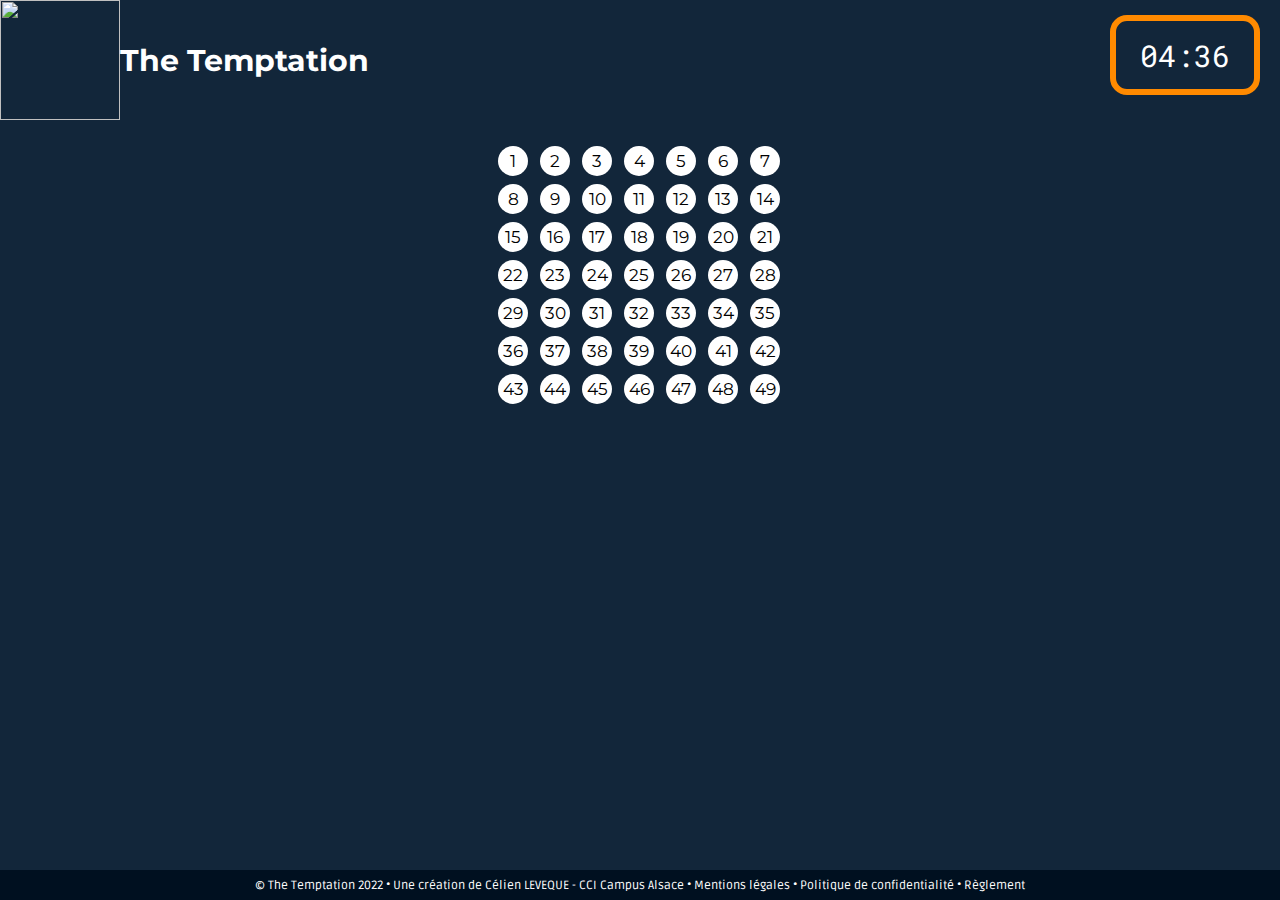
==== Front/jeu.html @ 5bd34da9 "Création de la page jeu.html" ====
<!DOCTYPE html>
<html lang="en">
<head>
    <meta charset="UTF-8">
    <meta http-equiv="X-UA-Compatible" content="IE=edge">
    <meta name="viewport" content="width=device-width, initial-scale=1.0">
    <link rel="stylesheet" href="style.css">
    <title>The Temptation | Jeu</title>
</head>
<body>
    <header class="top">
        <img class="logo" src="assets/images/Logo.png">
        <h1 class="titre" >The Temptation</h1>
    </header>
    <br>

    <main>
        <div class="formeCompteur_Jeu">
            <p class="compteur_Jeu">04:36</p>
        </div>

        <div class="grille">
            <div class="grilleLine">    
                <input type="button" value="1" id="1">    
                <input type="button" value="2" id="2">    
                <input type="button" value="3" id="3">    
                <input type="button" value="4" id="4">    
                <input type="button" value="5" id="5">    
                <input type="button" value="6" id="6" >    
                <input type="button" value="7" id="7">
            </div>
            <div class="grilleLine">    
                <input type="button" value="8" id="8">    
                <input type="button" value="9" id="9">    
                <input type="button" value="10" id="10">    
                <input type="button" value="11" id="11">    
                <input type="button" value="12" id="12">    
                <input type="button" value="13" id="13">    
                <input type="button" value="14" id="14">
            </div>
            <div class="grilleLine">    
                <input type="button" value="15" id="15">    
                <input type="button" value="16" id="16">    
                <input type="button" value="17" id="17">    
                <input type="button" value="18" id="18">    
                <input type="button" value="19" id="19">    
                <input type="button" value="20" id="20">    
                <input type="button" value="21" id="21">
            </div>
            <div class="grilleLine">    
                <input type="button" value="22" id="22">    
                <input type="button" value="23" id="23">    
                <input type="button" value="24" id="24">    
                <input type="button" value="25" id="25">    
                <input type="button" value="26" id="26">    
                <input type="button" value="27" id="27">    
                <input type="button" value="28" id="28">
            </div>
            <div class="grilleLine">    
                <input type="button" value="29" id="29">    
                <input type="button" value="30" id="30">    
                <input type="button" value="31" id="31">    
                <input type="button" value="32" id="32">    
                <input type="button" value="33" id="33">    
                <input type="button" value="34" id="34">    
                <input type="button" value="35" id="35">
            </div>
            <div class="grilleLine">    
                <input type="button" value="36" id="36">    
                <input type="button" value="37" id="37">    
                <input type="button" value="38" id="38">    
                <input type="button" value="39" id="39">    
                <input type="button" value="40" id="40">    
                <input type="button" value="41" id="41">    
                <input type="button" value="42" id="42">
            </div>
            <div class="grilleLine">    
                <input type="button" value="43" id="43">    
                <input type="button" value="44" id="44">    
                <input type="button" value="45" id="45">    
                <input type="button" value="46" id="46">    
                <input type="button" value="47" id="47">    
                <input type="button" value="48" id="48">    
                <input type="button" value="49" id="49">
            </div>
        </div>
        

    </main>

    <footer class="footer">
        <p>© The Temptation 2022 • Une création de Célien LEVEQUE - CCI Campus Alsace • <a class="Afooter" href="#">Mentions légales</a> • <a class="Afooter" href="#">Politique de confidentialité</a> • <a class="Afooter" href="#">Règlement</a></p>
    </footer>

</body>
</html>
---- Front/style.css ----
@import url('https://fonts.googleapis.com/css2?family=Montserrat:wght@700&display=swap');
@import url('https://fonts.googleapis.com/css2?family=Montserrat:wght@700&family=Roboto+Mono:wght@300&family=Ruda:wght@500&display=swap');
@import url('https://fonts.googleapis.com/css2?family=Montserrat:wght@700&family=Roboto+Mono:wght@300&display=swap');

* {
    border: none;
    box-sizing: border-box;
    margin: 0;
    padding: 0;
}

body {
    background: #12263A;
}

@media (min-width: 500px) {

    .top {
        width: 100%;
        height: 120px;
        display: flex;
        align-items: center;
        color: white;
        font-family: 'Montserrat', sans-serif;
    }

    .titre {
        margin-left: 0,5%;
        font-size: 30px;
    }

    .logo {
        width: 120px;
        height: 120px;
    }

    .TitreConteur {
        font-family: 'Montserrat', sans-serif;
        display: flex;
        justify-content: center;
        align-items: center;
        margin-bottom: 10px;
        color: #FFFFFF;
        font-size: 25px;
    }

    .formeCompteur {
        border: solid;
        border-color: #FF8A00;
        border-radius: 20px;
        border-width: 8px;
        display: flex;
        align-items: center;
        width: 400px;
        height: 150px;
        margin: auto;
        margin-bottom: 15px;
    }

    .compteur {
        margin-left: auto;
        margin-right: auto;
        color: #FFFFFF;
        font-family: 'Roboto Mono', sans-serif;
        font-size: 70px;
    }

    .btnJouer {
        width: 222px;
        height: 35px;
        background-color: #FF8A00;
        border-radius: 20px;
        margin: auto;
        display: flex;
        text-decoration: none;
    }

        .btnJouer:hover {
            background-color: #8a4a00;
            color: white;
            cursor: pointer;
            text-decoration: none;
        }

    .lblJouer {
        margin-left: auto;
        margin-right: auto;
        color: #FFFFFF;
        font-family: 'Montserrat', sans-serif;
        font-size: 17px;
        text-align: center;
        margin: auto;
    }

    .titreGuid {
        color: #FFFFFF;
        font-family: 'Ruda', sans-serif;
        text-align: center;
        font-size: 15px;
        margin-top: 45px;
        margin-bottom: 0.5%;
    }

    .formGuid {
        width: 330px;
        height: 30px;
        background-color: #ADADAD;
        border-radius: 50px;
        margin: auto;
        display: flex;
        justify-content: center;
        align-items: center;
    }

    .codeGuid {
        width: 300px;
        font-family: 'Ruda', sans-serif;
        background-color: #ADADAD;
        font-size: 15px;
        text-align: center;
    }

    .valider {
        background-color: #FF8A00;
        width: 85px;
        height: 30px;
        border-radius: 20px;
        margin: auto;
        display: flex;
        margin-top: 8px;
        text-decoration: none;
    }

        .valider:hover {
            background-color: #8a4a00;
            color: white;
            cursor: pointer;
            text-decoration: none;
        }

    .lblValider {
        color: #FFFFFF;
        font-family: 'Montserrat', sans-serif;
        font-size: 12px;
        margin-left: auto;
        margin-right: auto;
        margin: auto;
    }

    .footer {
        display: flex;
        color: #FFFFFF;
        width: 100%;
        height: 30px;
        background-color: #001020;
        position: fixed;
        bottom: 0;
    }

        .footer p {
            margin: auto;
            font-family: 'Ruda', sans-serif;
            font-size: 12px;
        }

    .Afooter {
        color: #FFFFFF;
        text-decoration: none;
    }

        .Afooter:hover {
            text-decoration: underline;
        }
}


@media (min-width: 1500px) {

    .top {
        width: 100%;
        height: 160px;
        display: flex;
        align-items: center;
        color: white;
        font-family: 'Montserrat', sans-serif;
    }

    .titre {
        margin-left: 0,5%;
        font-size: 50px;
    }

    .logo {
        width: 160px;
        height: 160px;
    }

    .TitreConteur {
        font-family: 'Montserrat', sans-serif;
        display: flex;
        justify-content: center;
        align-items: center;
        margin-top: 4%;
        margin-bottom: 15px;
        color: #FFFFFF;
        font-size: 35px;
    }

    .formeCompteur {
        border: solid;
        border-color: #FF8A00;
        border-radius: 25px;
        border-width: 10px;
        display: flex;
        align-items: center;
        width: 600px;
        height: 240px;
        margin: auto;
        margin-bottom: 30px;
    }

    .compteur {
        margin-left: auto;
        margin-right: auto;
        color: #FFFFFF;
        font-family: 'Roboto Mono', sans-serif;
        font-size: 110px;
    }

    .btnJouer {
        width: 333px;
        height: 55px;
        background-color: #FF8A00;
        border-radius: 50px;
        margin: auto;
        display: flex;
    }

        .btnJouer:hover {
            background-color: #8a4a00;
            color: white;
            cursor: pointer;
        }

    .lblJouer {
        margin-left: auto;
        margin-right: auto;
        color: #FFFFFF;
        font-family: 'Montserrat', sans-serif;
        font-size: 25px;
        text-align: center;
        margin: auto;
    }

    .titreGuid {
        color: #FFFFFF;
        font-family: 'Ruda', sans-serif;
        text-align: center;
        font-size: 20px;
        margin-top: 90px;
        margin-bottom: 0.5%;
    }

    .formGuid {
        width: 682px;
        height: 40px;
        background-color: #ADADAD;
        border-radius: 50px;
        margin: auto;
        display: flex;
        justify-content: center;
        align-items: center;
    }

    .codeGuid {
        width: 600px;
        font-family: 'Ruda', sans-serif;
        background-color: #ADADAD;
        font-size: 20px;
        text-align: center;
    }

    .valider {
        background-color: #FF8A00;
        width: 150px;
        height: 40px;
        border-radius: 50px;
        margin: auto;
        display: flex;
        margin-top: 15px;
        text-decoration: none;
    }

        .valider:hover {
            background-color: #8a4a00;
            color: white;
            cursor: pointer;
            text-decoration: none;
        }

    .lblValider {
        color: #FFFFFF;
        font-family: 'Montserrat', sans-serif;
        font-size: 17px;
        margin-left: auto;
        margin-right: auto;
        margin: auto;
    }

    .footer {
        display: flex;
        color: #FFFFFF;
        width: 100%;
        height: 40px;
        background-color: #001020;
        position: fixed;
        bottom: 0;
    }

        .footer p {
            margin: auto;
            font-family: 'Ruda', sans-serif;
        }

    .Afooter {
        color: #FFFFFF;
        text-decoration: none;
    }

        .Afooter:hover {
            text-decoration: underline;
        }
}


/*Parti jeu.html*/

@media (min-width: 500px) {

    .formeCompteur_Jeu {
        border: solid;
        border-color: #FF8A00;
        border-radius: 17px;
        border-width: 6px;
        display: flex;
        align-items: center;
        width: 150px;
        height: 80px;
        margin-bottom: 0px;
        margin-left: auto;
        margin-right: 10px;
        position: absolute;
        top: 15px; right: 10px;
    }

    .compteur_Jeu {
        margin-left: auto;
        margin-right: auto;
        color: #FFFFFF;
        font-family: 'Roboto Mono', sans-serif;
        font-size: 30px;
    }

    .grille {
        width: 300px;
        height: 275px;
        margin: auto;
    }

    input {
        width: 30px;
        height: 30px;
        border-radius: 25px;
        background-color: #ffffff;
        font-family: 'Montserrat', sans-serif;
        font-size: 17px;
        margin-top: 8px;
        margin-left: 8px;
    }

    .input:hover {
        color: #FFFFFF;
        background-color: #FF8A00;
        cursor: pointer;
    }

}
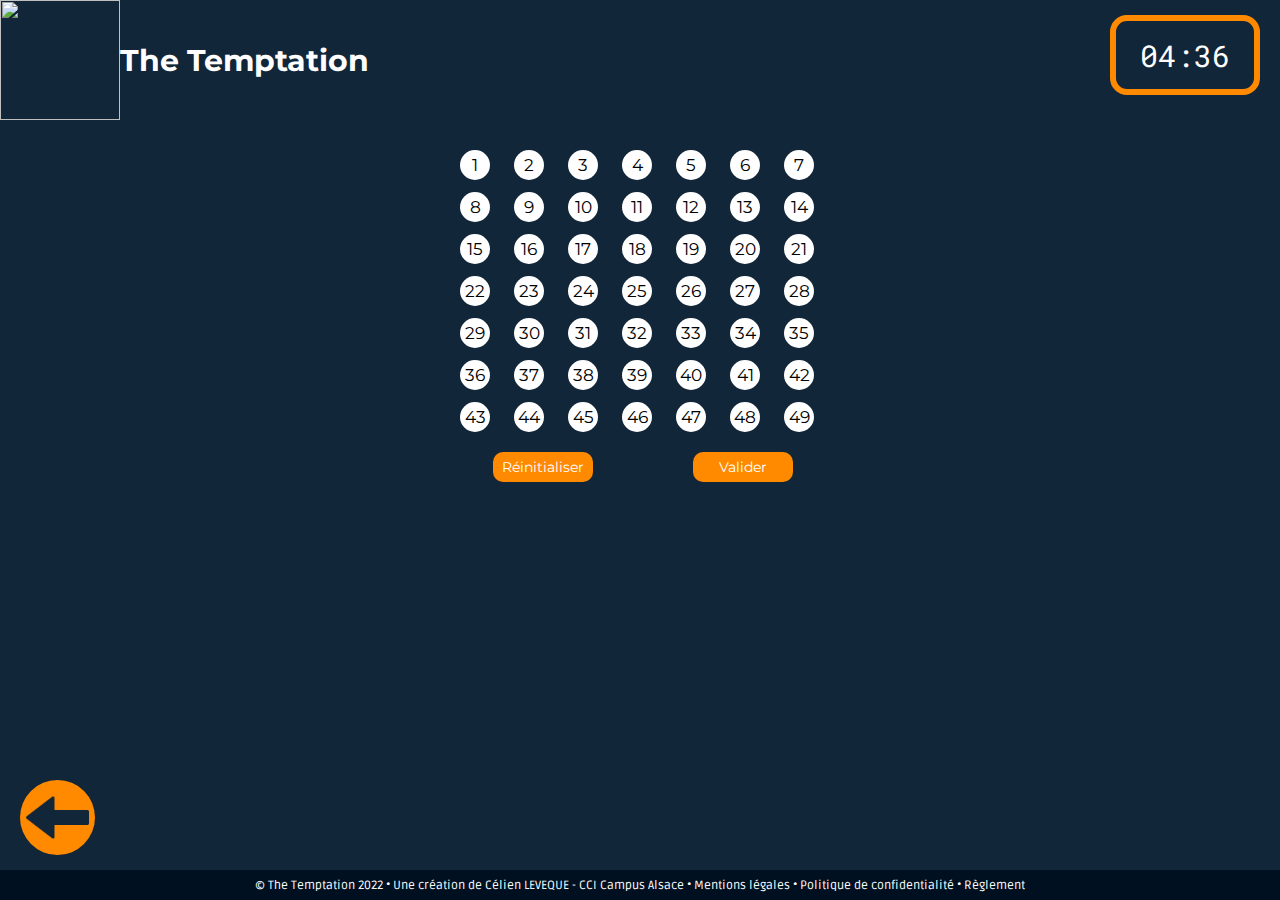
==== commit 8aa97086: "Création page jeux" ====
--- a/Front/jeu.html
+++ b/Front/jeu.html
@@ -83,9 +83,22 @@
                 <input type="button" value="48" id="48">    
                 <input type="button" value="49" id="49">
             </div>
+
+            <div class="btnGrille">
+                <a class="resetGrille">
+                    <p class="lblresetGrille">Réinitialiser</p>
+                </a>
+                <a class="validerGrille">
+                    <p class="lblValiderGrille">Valider</p>
+                </a>
+            </div>
         </div>
         
-
+        <div class="imgForm">
+            <a href="#">
+                <img class="imgRetour" src="assets/images/fleche.png">
+            </a>
+        </div>
     </main>
 
     <footer class="footer">
--- a/Front/style.css
+++ b/Front/style.css
@@ -362,8 +362,8 @@
     }
 
     .grille {
-        width: 300px;
-        height: 275px;
+        width: 400px;
+        height: 360px;
         margin: auto;
     }
 
@@ -374,14 +374,87 @@
         background-color: #ffffff;
         font-family: 'Montserrat', sans-serif;
         font-size: 17px;
-        margin-top: 8px;
-        margin-left: 8px;
-    }
-
-    .input:hover {
+        margin-top: 12px;
+        margin-left: 20px;
+    }
+
+    input:hover {
         color: #FFFFFF;
         background-color: #FF8A00;
         cursor: pointer;
     }
 
+    .validerGrille {
+        background-color: #FF8A00;
+        width: 100px;
+        height: 30px;
+        border-radius: 10px;
+        margin-left: 5px;
+        display: flex;
+        margin-top: 20px;
+        text-decoration: none;
+    }
+
+    .btnGrille {
+        display:flex;
+        justify-content: space-around;
+    }
+
+    .resetGrille {
+        background-color: #FF8A00;
+        width: 100px;
+        height: 30px;
+        border-radius: 10px;
+        margin-left: 5px;
+        display: flex;
+        margin-top: 20px;
+        text-decoration: none;
+    }
+
+    .validerGrille:hover {
+        background-color: #8a4a00;
+        color: white;
+        cursor: pointer;
+        text-decoration: none;
+    }
+
+    .resetGrille:hover{
+        background-color: #8a4a00;
+        color: white;
+        cursor: pointer;
+        text-decoration: none;
+    }
+
+    .lblresetGrille {
+        color: #FFFFFF;
+        font-family: 'Montserrat', sans-serif;
+        font-size: 14px;
+        margin-left: auto;
+        margin-right: auto;
+        margin: auto;
+    }
+
+    .lblValiderGrille {
+        color: #FFFFFF;
+        font-family: 'Montserrat', sans-serif;
+        font-size: 14px;
+        margin-left: auto;
+        margin-right: auto;
+        margin: auto;
+    }
+
+    .imgForm {
+        width: 75px;
+        height: 75px;
+        background-color: #FF8A00;
+        position: absolute;
+        border-radius: 50px;
+        bottom: 45px; left: 20px;
+    }
+
+    .imgRetour {
+        width: 75px;
+        height: 75px;
+    }
+
 }
